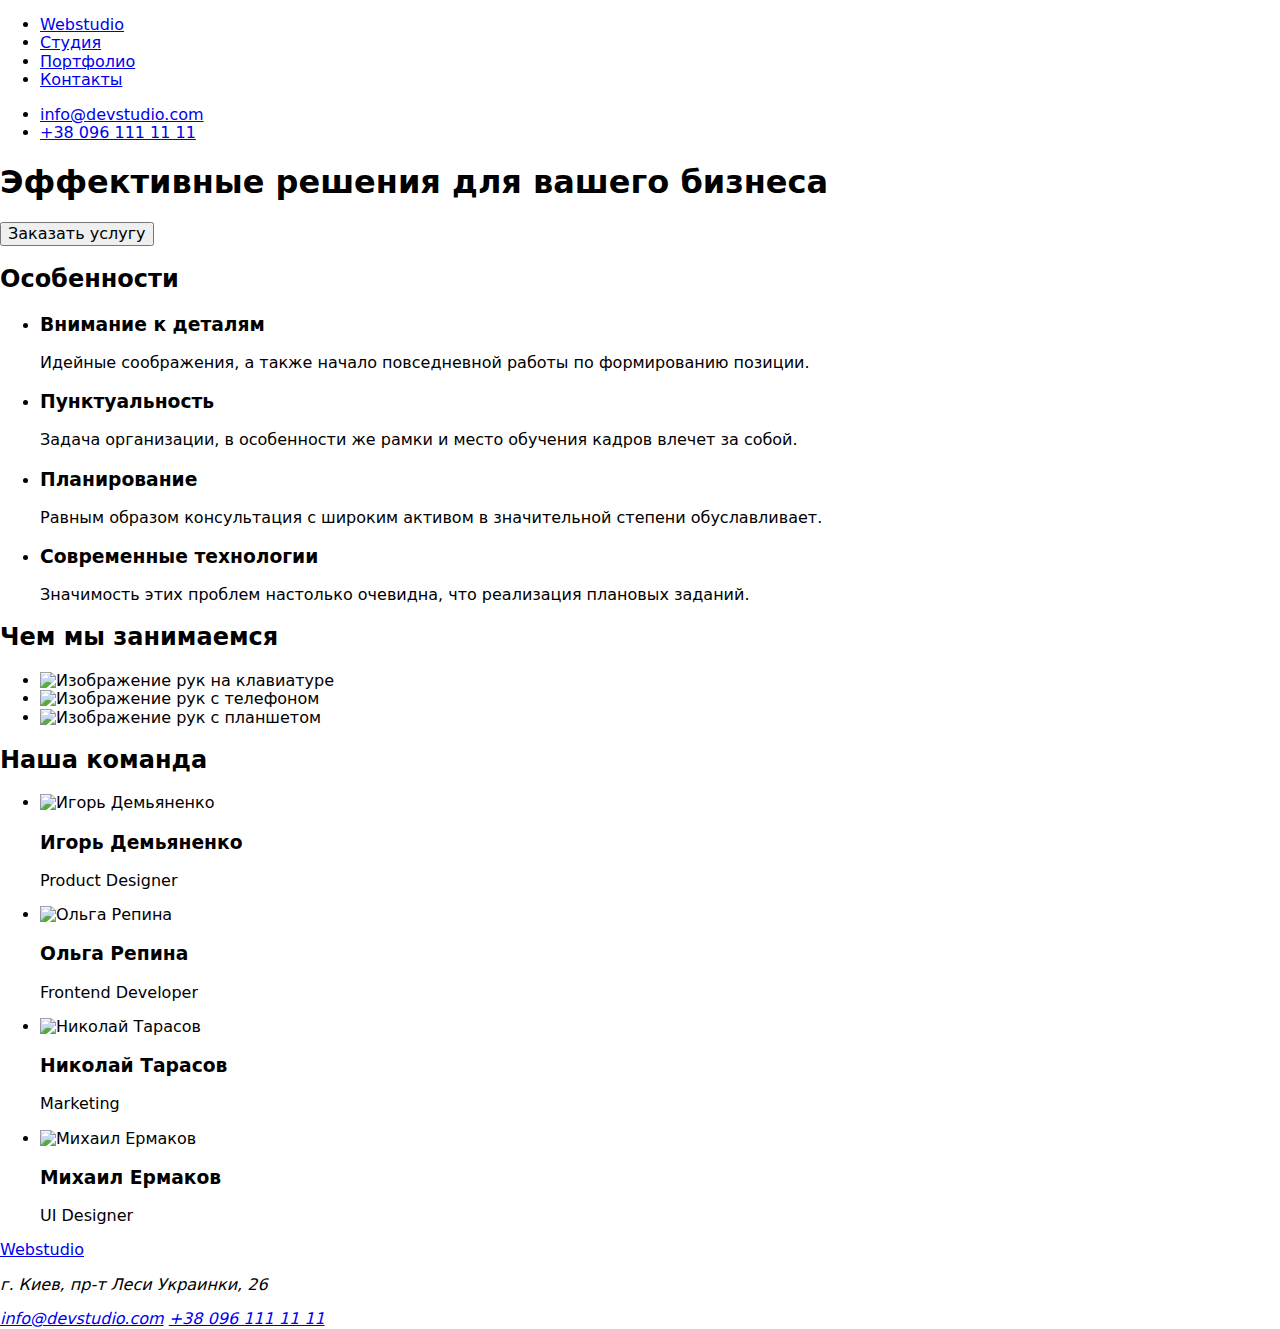
==== index.html @ 140ec396 "Создание файлов" ====
<!DOCTYPE html>
<html lang="ru">
  <head>
    <meta http-equiv="X-UA-Compatible" content="IE=Edge" />
    <meta charset="UTF-8" />
    <meta name="viewport" content="width=device-width, intial-scale=1.0" />
    <link
      rel="stylesheet"
      href="https://cdnjs.cloudflare.com/ajax/libs/modern-normalize/1.0.0/modern-normalize.min.css"
    />
    <link rel="stylesheet" href="./css/styles.css" />
    <title>Webstudio</title>
  </head>
  <body>
    <!--Шапка страницы-->
    <header>
      <!--Навигация страницы-->
      <nav>
        <ul>
          <li>
            <a href="./index.html"><span>Web</span>studio</a>
          </li>
          <li><a href="./index.html">Студия</a></li>
          <li><a href="./index.html">Портфолио</a></li>
          <li><a href="./index.html">Контакты</a></li>
        </ul>
      </nav>
      <ul>
        <li><a href="mailto:info@devstudio.com">info@devstudio.com</a></li>
        <li><a href="tel:+380961111111">+38 096 111 11 11</a></li>
      </ul>
    </header>
    <!--Уникальный контент страницы-->
    <main>
      <!--Героик-->
      <section>
        <h1>Эффективные решения для вашего бизнеса</h1>
        <button type="button">Заказать услугу</button>
      </section>
      <!--Особенности-->
      <section>
        <h2>Особенности</h2>
        <ul>
          <li>
            <h3>Внимание к деталям</h3>
            <p>
              Идейные соображения, а также начало повседневной работы по
              формированию позиции.
            </p>
          </li>

          <li>
            <h3>Пунктуальность</h3>
            <p>
              Задача организации, в особенности же рамки и место обучения кадров
              влечет за собой.
            </p>
          </li>

          <li>
            <h3>Планирование</h3>
            <p>
              Равным образом консультация с широким активом в значительной
              степени обуславливает.
            </p>
          </li>

          <li>
            <h3>Современные технологии</h3>
            <p>
              Значимость этих проблем настолько очевидна, что реализация
              плановых заданий.
            </p>
          </li>
        </ul>
      </section>
      <!--Чем мы занимаемся-->
      <section>
        <h2>Чем мы занимаемся</h2>
        <ul>
          <li>
            <img
              src="./img/eff34a388bbc6409758a002e5a58c3ca.jpg"
              alt="Изображение рук на клавиатуре"
              width="370"
            />
          </li>
          <li>
            <img
              src="./img/fe209b7db875477ca0f844823574082d.jpg"
              alt="Изображение рук с телефоном"
              width="370"
            />
          </li>
          <li>
            <img
              src="./img/ff490664ba91f138b9f708e01d65306a.jpg"
              alt="Изображение рук с планшетом"
              width="370"
            />
          </li>
        </ul>
      </section>
      <!--Наша команда-->
      <section>
        <h2>Наша команда</h2>
        <ul>
          <li>
            <img
              src="./img/01b0562402f9066520924acac0be8d.jpg"
              alt="Игорь Демьяненко"
              width="270"
            />
            <h3>Игорь Демьяненко</h3>
            <p lang="en">Product Designer</p>
          </li>
          <li>
            <img
              src="./img/8ed9ff0c05008e3e7ae5285b05efd211.jpg"
              alt="Ольга Репина"
              width="270"
            />
            <h3>Ольга Репина</h3>
            <p lang="en">Frontend Developer</p>
          </li>
          <li>
            <img
              src="./img/c03fb848ed9dfc89543bbe97156c3661.jpg"
              alt="Николай Тарасов"
              width="270"
            />
            <h3>Николай Тарасов</h3>
            <p lang="en">Marketing</p>
          </li>
          <li>
            <img
              src="./img/7ff905b2d5f56aa0d2b29aa48e997cd8.jpg"
              alt="Михаил Ермаков"
              width="270"
            />
            <h3>Михаил Ермаков</h3>
            <p lang="en">UI Designer</p>
          </li>
        </ul>
      </section>
    </main>
    <!--Подвал-->
    <footer>
      <a href="./index.html"><span>Web</span>studio</a>
      <address>
        <p>г. Киев, пр-т Леси Украинки, 26</p>
        <a href="mailto:info@devstudio.com">info@devstudio.com</a>
        <a href="tel:+380961111111">+38 096 111 11 11</a>
      </address>
    </footer>
  </body>
</html>
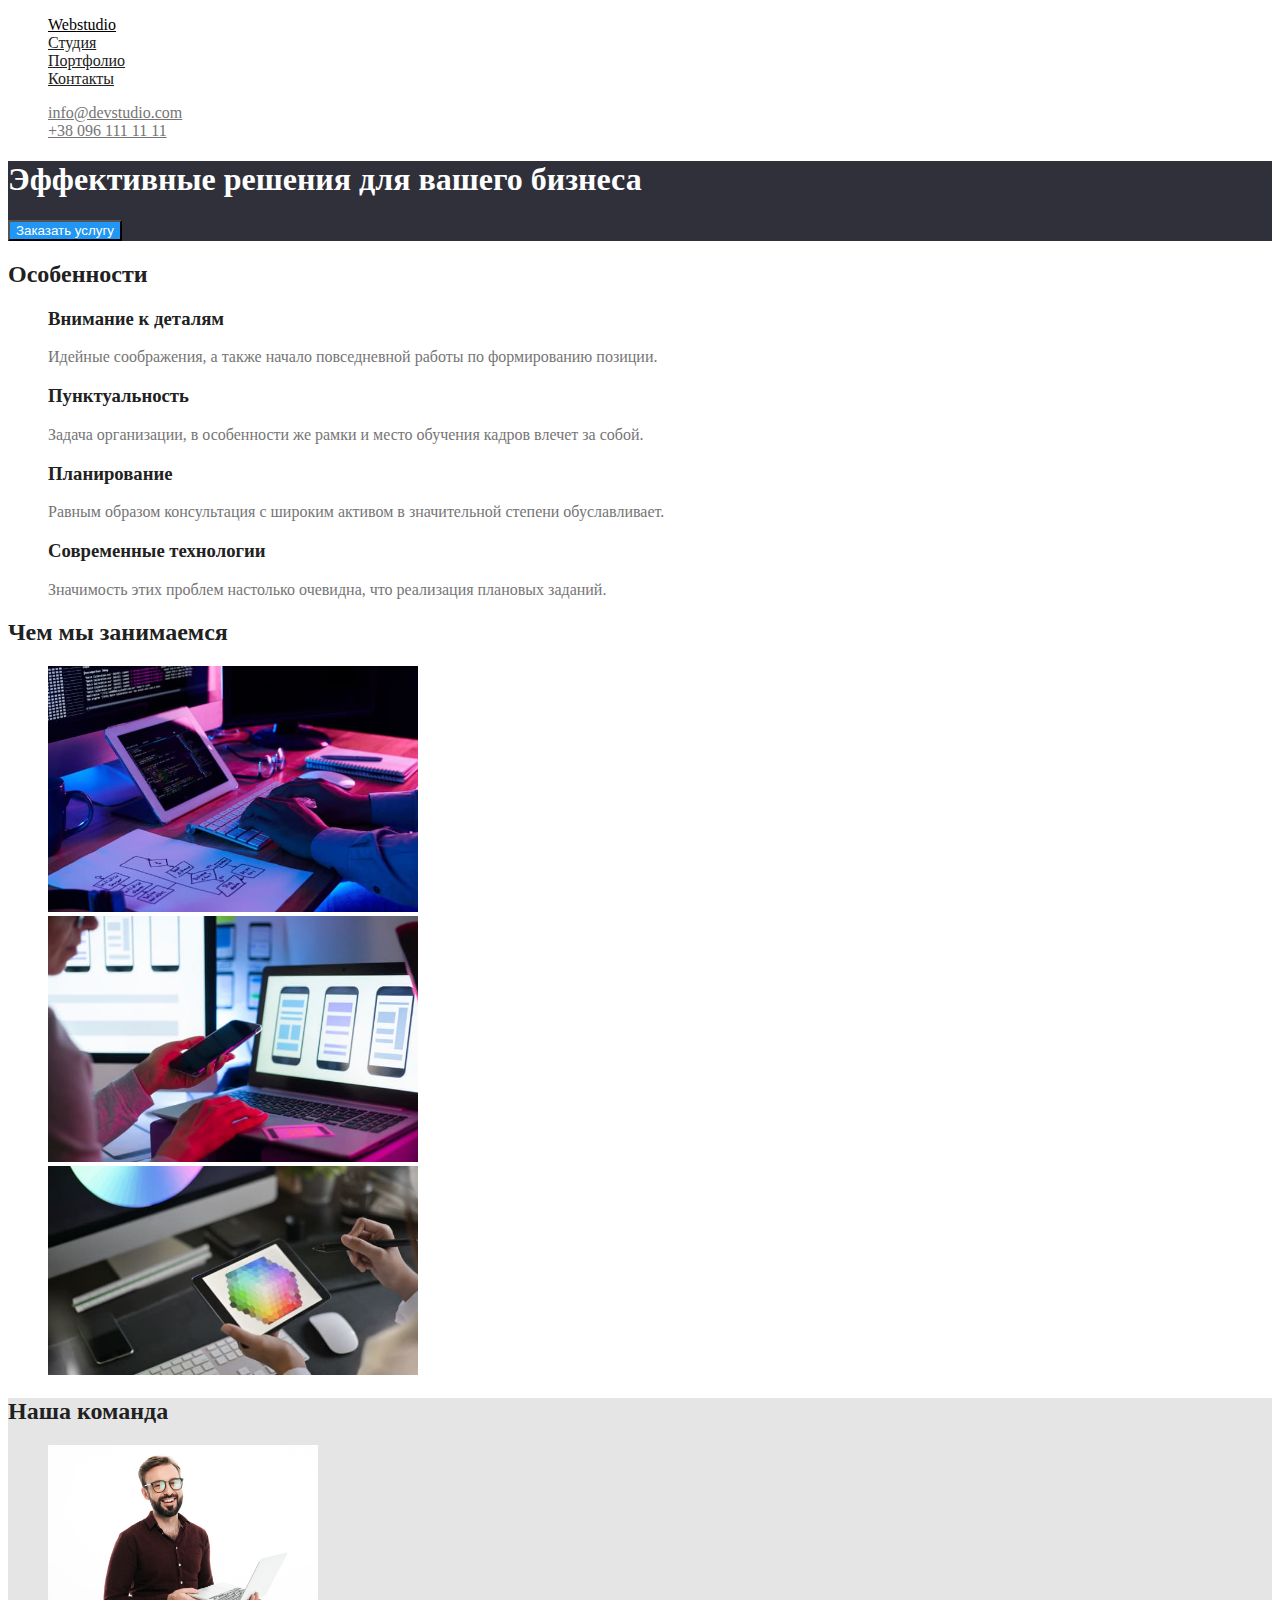
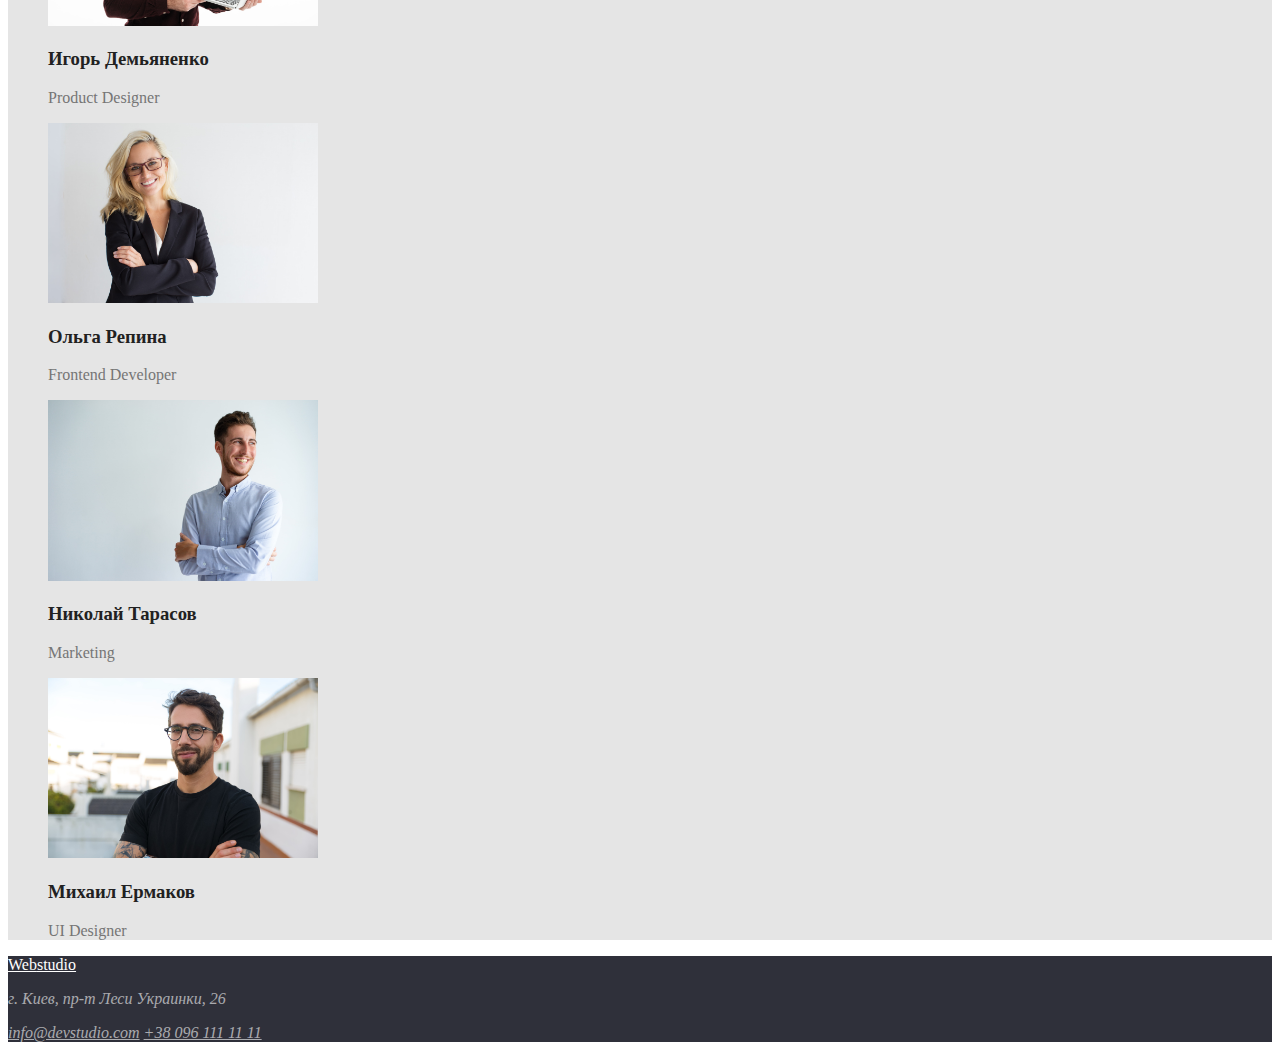
==== commit 2208f2d8: "Работа с цветами в CSS" ====
--- a/index.html
+++ b/index.html
@@ -4,45 +4,47 @@
     <meta http-equiv="X-UA-Compatible" content="IE=Edge" />
     <meta charset="UTF-8" />
     <meta name="viewport" content="width=device-width, intial-scale=1.0" />
-    <link
-      rel="stylesheet"
-      href="https://cdnjs.cloudflare.com/ajax/libs/modern-normalize/1.0.0/modern-normalize.min.css"
-    />
     <link rel="stylesheet" href="./css/styles.css" />
     <title>Webstudio</title>
   </head>
   <body>
     <!--Шапка страницы-->
-    <header>
+    <header class="page-header">
       <!--Навигация страницы-->
       <nav>
-        <ul>
+        <ul class="site-nav">
           <li>
-            <a href="./index.html"><span>Web</span>studio</a>
+            <a href="./index.html" class="logo"><span>Web</span>studio</a>
           </li>
-          <li><a href="./index.html">Студия</a></li>
-          <li><a href="./index.html">Портфолио</a></li>
-          <li><a href="./index.html">Контакты</a></li>
+          <li><a href="./index.html" class="link">Студия</a></li>
+          <li><a href="./portfolio.html" class="link">Портфолио</a></li>
+          <li><a href="./index.html" class="link">Контакты</a></li>
         </ul>
       </nav>
-      <ul>
-        <li><a href="mailto:info@devstudio.com">info@devstudio.com</a></li>
-        <li><a href="tel:+380961111111">+38 096 111 11 11</a></li>
+      <ul class="address">
+        <li>
+          <a href="mailto:info@devstudio.com" class="site-address"
+            >info@devstudio.com</a
+          >
+        </li>
+        <li>
+          <a href="tel:+380961111111" class="site-address">+38 096 111 11 11</a>
+        </li>
       </ul>
     </header>
     <!--Уникальный контент страницы-->
     <main>
       <!--Героик-->
-      <section>
-        <h1>Эффективные решения для вашего бизнеса</h1>
-        <button type="button">Заказать услугу</button>
+      <section class="section hero">
+        <h1 class="title-hero">Эффективные решения для вашего бизнеса</h1>
+        <button type="button" class="button-hero">Заказать услугу</button>
       </section>
       <!--Особенности-->
-      <section>
-        <h2>Особенности</h2>
+      <section class="section features">
+        <h2 class="section-title">Особенности</h2>
         <ul>
           <li>
-            <h3>Внимание к деталям</h3>
+            <h3 class="section-title">Внимание к деталям</h3>
             <p>
               Идейные соображения, а также начало повседневной работы по
               формированию позиции.
@@ -50,7 +52,7 @@
           </li>
 
           <li>
-            <h3>Пунктуальность</h3>
+            <h3 class="section-title">Пунктуальность</h3>
             <p>
               Задача организации, в особенности же рамки и место обучения кадров
               влечет за собой.
@@ -58,7 +60,7 @@
           </li>
 
           <li>
-            <h3>Планирование</h3>
+            <h3 class="section-title">Планирование</h3>
             <p>
               Равным образом консультация с широким активом в значительной
               степени обуславливает.
@@ -66,7 +68,7 @@
           </li>
 
           <li>
-            <h3>Современные технологии</h3>
+            <h3 class="section-title">Современные технологии</h3>
             <p>
               Значимость этих проблем настолько очевидна, что реализация
               плановых заданий.
@@ -75,8 +77,8 @@
         </ul>
       </section>
       <!--Чем мы занимаемся-->
-      <section>
-        <h2>Чем мы занимаемся</h2>
+      <section class="section features">
+        <h2 class="section-title">Чем мы занимаемся</h2>
         <ul>
           <li>
             <img
@@ -102,8 +104,8 @@
         </ul>
       </section>
       <!--Наша команда-->
-      <section>
-        <h2>Наша команда</h2>
+      <section class="section teams">
+        <h2 class="section-title">Наша команда</h2>
         <ul>
           <li>
             <img
@@ -111,7 +113,7 @@
               alt="Игорь Демьяненко"
               width="270"
             />
-            <h3>Игорь Демьяненко</h3>
+            <h3 class="section-title">Игорь Демьяненко</h3>
             <p lang="en">Product Designer</p>
           </li>
           <li>
@@ -120,7 +122,7 @@
               alt="Ольга Репина"
               width="270"
             />
-            <h3>Ольга Репина</h3>
+            <h3 class="section-title">Ольга Репина</h3>
             <p lang="en">Frontend Developer</p>
           </li>
           <li>
@@ -129,7 +131,7 @@
               alt="Николай Тарасов"
               width="270"
             />
-            <h3>Николай Тарасов</h3>
+            <h3 class="section-title">Николай Тарасов</h3>
             <p lang="en">Marketing</p>
           </li>
           <li>
@@ -138,16 +140,16 @@
               alt="Михаил Ермаков"
               width="270"
             />
-            <h3>Михаил Ермаков</h3>
+            <h3 class="section-title">Михаил Ермаков</h3>
             <p lang="en">UI Designer</p>
           </li>
         </ul>
       </section>
     </main>
     <!--Подвал-->
-    <footer>
-      <a href="./index.html"><span>Web</span>studio</a>
-      <address>
+    <footer class="footer">
+      <a href="./index.html" class="footer-logo"><span>Web</span>studio</a>
+      <address class="footer-address">
         <p>г. Киев, пр-т Леси Украинки, 26</p>
         <a href="mailto:info@devstudio.com">info@devstudio.com</a>
         <a href="tel:+380961111111">+38 096 111 11 11</a>
--- a/css/styles.css
+++ b/css/styles.css
@@ -0,0 +1,111 @@
+/*Цвет текста  для Студио #000000 */
+/*Цвет текста  для заголовков #212121 */
+/*Цвет текста  для хиро и футера #FFFFFF*/
+/*Цвет текста  основной #757575 */
+/*Цвет текста  акцент #2196F3 */
+/*Цвет текста  адрес футера rgba(255, 255, 255, 0.6) */
+/*Цвет для фона Особенности и чем мы занимаемся  #E5E5E5 */
+/*Цвет для фона для хиро #2F303A */
+/*Цвет для фона для шапки #FFFFFF */
+/*Цвет для фона наша команда #FFFFFF */
+/*Цвет для фона для футера #2F303A */
+/*Цвет для фона вторая страница #E5E5E5 */
+/*Цвет для фона для кнопок стр #F5F4FA */
+
+:root {
+  --color-black: #000000;
+  --color-white: #ffffff;
+  --color-title: #212121;
+  --color-text: #757575;
+  --color-blue: #2196f3;
+  --color-f-address: rgba(255, 255, 255, 0.6);
+  --color-back-hf: #2f303a;
+  --color-features: #e5e5e5;
+  --color-bg-filter: #f5f4fa;
+}
+
+body {
+  color: var(--color-text);
+}
+
+ul {
+  list-style: none;
+}
+
+.site-nav .logo {
+  color: var(--color-black);
+}
+
+.site-nav .link {
+  color: var(--color-title);
+}
+
+.site-nav .link:hover,
+.site-nav .link:focus {
+  color: var(--color-blue);
+}
+
+.address .site-address {
+  color: var(--color-text);
+}
+
+.address .site-address:hover,
+.address .site-address:focus {
+  color: var(--color-blue);
+}
+
+.hero {
+  background-color: var(--color-back-hf);
+}
+
+.section .title-hero {
+  color: var(--color-white);
+}
+
+.button-hero {
+  color: var(--color-white);
+  background-color: var(--color-blue);
+  cursor: pointer;
+}
+
+.button-filter {
+  color: var(--color-title);
+  background-color: var(--color-bg-filter);
+  cursor: pointer;
+}
+
+.features {
+  background-color: var(--color-white);
+}
+
+.teams {
+  background-color: var(--color-features);
+}
+
+.portfolio {
+  background-color: var(--color-white);
+}
+
+.section .section-title {
+  color: var(--color-title);
+}
+
+.footer {
+  background-color: var(--color-back-hf);
+}
+
+.footer .footer-logo {
+  color: var(--color-white);
+}
+
+.footer-address,
+.footer-address > a {
+  color: var(--color-f-address);
+}
+
+.footer-address:hover,
+.footer-address:focus,
+.footer-address > a:hover,
+.footer-address > a:focus {
+  color: var(--color-blue);
+}
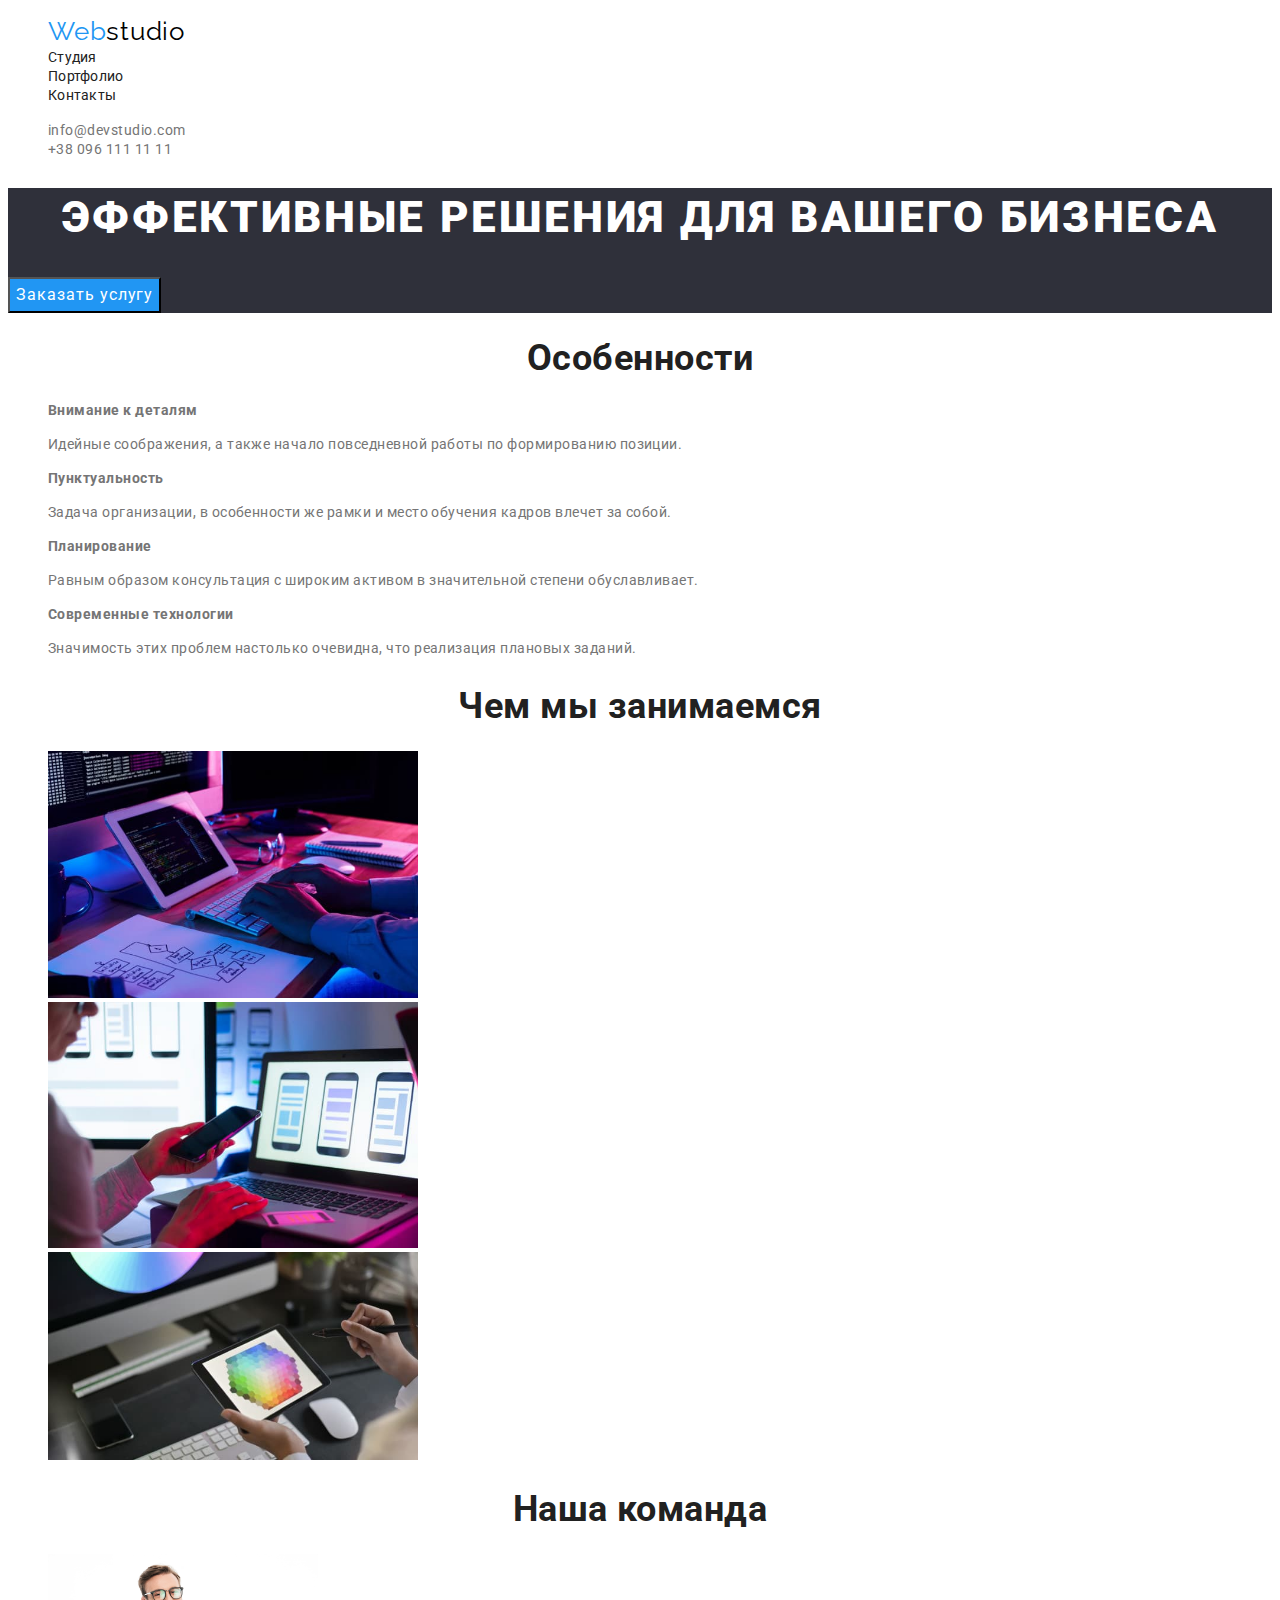
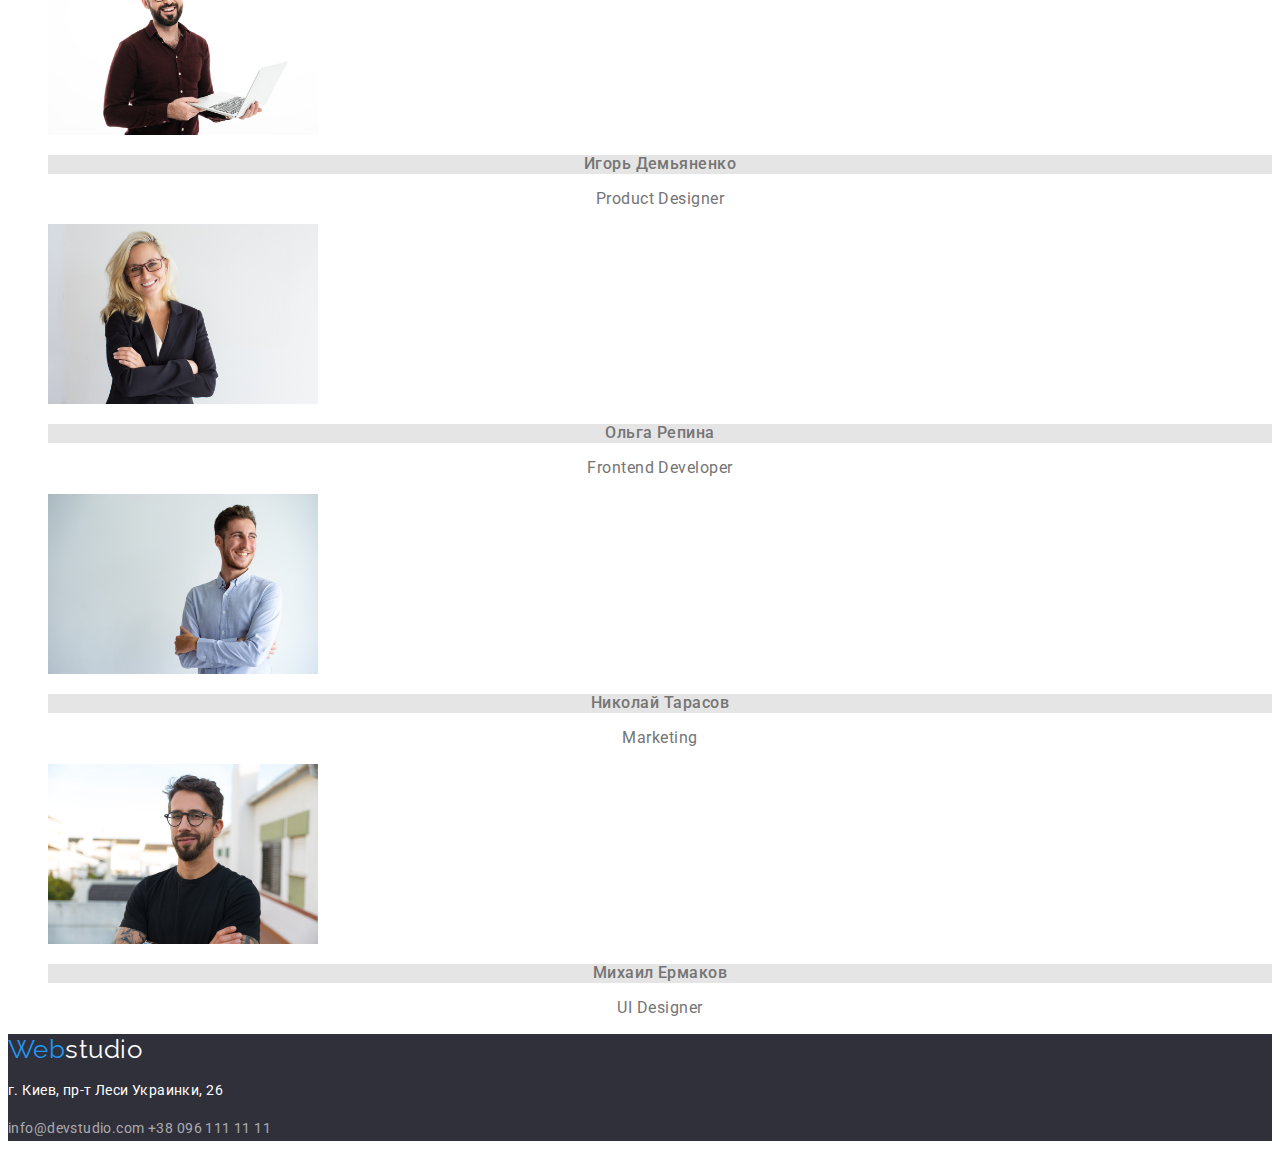
==== commit a34de43b: "Форматирование текста" ====
--- a/index.html
+++ b/index.html
@@ -5,6 +5,10 @@
     <meta charset="UTF-8" />
     <meta name="viewport" content="width=device-width, intial-scale=1.0" />
     <link rel="stylesheet" href="./css/styles.css" />
+    <link
+      href="https://fonts.googleapis.com/css2?family=Raleway:wght@700&family=Roboto:wght@400;500;700;900&display=swap"
+      rel="stylesheet"
+    />
     <title>Webstudio</title>
   </head>
   <body>
@@ -12,7 +16,7 @@
     <header class="page-header">
       <!--Навигация страницы-->
       <nav>
-        <ul class="site-nav">
+        <ul class="site-nav list">
           <li>
             <a href="./index.html" class="logo"><span>Web</span>studio</a>
           </li>
@@ -21,7 +25,7 @@
           <li><a href="./index.html" class="link">Контакты</a></li>
         </ul>
       </nav>
-      <ul class="address">
+      <ul class="address list">
         <li>
           <a href="mailto:info@devstudio.com" class="site-address"
             >info@devstudio.com</a
@@ -42,7 +46,7 @@
       <!--Особенности-->
       <section class="section features">
         <h2 class="section-title">Особенности</h2>
-        <ul>
+        <ul class="list">
           <li>
             <h3 class="section-title">Внимание к деталям</h3>
             <p>
@@ -79,7 +83,7 @@
       <!--Чем мы занимаемся-->
       <section class="section features">
         <h2 class="section-title">Чем мы занимаемся</h2>
-        <ul>
+        <ul class="list">
           <li>
             <img
               src="./img/eff34a388bbc6409758a002e5a58c3ca.jpg"
@@ -106,7 +110,7 @@
       <!--Наша команда-->
       <section class="section teams">
         <h2 class="section-title">Наша команда</h2>
-        <ul>
+        <ul class="list">
           <li>
             <img
               src="./img/01b0562402f9066520924acac0be8d.jpg"
--- a/css/styles.css
+++ b/css/styles.css
@@ -11,6 +11,8 @@
 /*Цвет для фона для футера #2F303A */
 /*Цвет для фона вторая страница #E5E5E5 */
 /*Цвет для фона для кнопок стр #F5F4FA */
+/*Шрифт основной Roboto 400, 500, 700, 900 */
+/*Шрифт основной Raleway 700 */
 
 :root {
   --color-black: #000000;
@@ -25,33 +27,63 @@
 }
 
 body {
+  background-color: var(--color-white);
   color: var(--color-text);
-}
-
-ul {
+  font-family: Roboto, -apple-system, BlinkMacSystemFont, avenir next, avenir,
+    segoe ui, helvetica neue, helvetica, Ubuntu, roboto, noto, arial, sans-serif;
+  letter-spacing: 0.03em;
+}
+
+.list {
   list-style: none;
 }
 
 .site-nav .logo {
   color: var(--color-black);
+  font-family: Raleway, -apple-system, BlinkMacSystemFont, avenir next, avenir,
+    segoe ui, helvetica neue, helvetica, Ubuntu, roboto, noto, arial, sans-serif;
+  font-size: 26px;
+  line-height: 1.2;
+  letter-spacing: 0.03em;
+  text-decoration: none;
+}
+
+.site-nav .logo > span {
+  color: var(--color-blue);
 }
 
 .site-nav .link {
   color: var(--color-title);
+  letter-spacing: 0.02em;
+  font-size: 14px;
+  line-height: 1.14;
+  text-decoration: none;
 }
 
 .site-nav .link:hover,
 .site-nav .link:focus {
   color: var(--color-blue);
+  letter-spacing: 0.02em;
+  font-size: 14px;
+  line-height: 1.14;
+  text-decoration: none;
 }
 
 .address .site-address {
   color: var(--color-text);
+  font-size: 14px;
+  font-size: 14px;
+  line-height: 1.14;
+  text-decoration: none;
 }
 
 .address .site-address:hover,
 .address .site-address:focus {
   color: var(--color-blue);
+  font-size: 14px;
+  font-size: 14px;
+  line-height: 1.14;
+  text-decoration: none;
 }
 
 .hero {
@@ -60,34 +92,101 @@
 
 .section .title-hero {
   color: var(--color-white);
-}
-
-.button-hero {
+  text-transform: uppercase;
+  font-weight: 900;
+  font-size: 44px;
+  line-height: 1.36;
+  text-align: center;
+  letter-spacing: 0.06em;
+}
+
+button.button-hero {
   color: var(--color-white);
   background-color: var(--color-blue);
   cursor: pointer;
-}
-
-.button-filter {
+  font-family: inherit;
+  font-size: 16px;
+  line-height: 1.87;
+  text-align: center;
+  letter-spacing: 0.06em;
+}
+
+.hero button:hover .hero button:focus {
+  color: var(--color-blue);
+  background-color: var(--color-white);
+  cursor: pointer;
+  font-family: inherit;
+}
+
+button.button-filter {
   color: var(--color-title);
   background-color: var(--color-bg-filter);
   cursor: pointer;
-}
-
-.features {
-  background-color: var(--color-white);
-}
-
-.teams {
+  font-family: inherit;
+  font-weight: 500;
+  font-size: 16px;
+  line-height: 1.62;
+  text-align: center;
+}
+
+button.button-filter:hover button.button-filter:focus {
+  color: var(--color-white);
+  background-color: var(--color-blue);
+  cursor: pointer;
+  font-family: inherit;
+  font-weight: 500;
+  font-size: 16px;
+  line-height: 1.62;
+  text-align: center;
+}
+
+.features h3 {
+  font-size: 14px;
+  line-height: 1.14;
+  text-align: left;
+}
+
+.features p {
+  font-size: 14px;
+  line-height: 1.71;
+  text-align: left;
+}
+
+.teams h3 {
   background-color: var(--color-features);
 }
 
-.portfolio {
-  background-color: var(--color-white);
-}
-
-.section .section-title {
+.section h2 {
   color: var(--color-title);
+  font-size: 36px;
+  line-height: 0.85;
+  text-align: center;
+}
+
+.teams h3 {
+  font-weight: 500;
+  font-size: 16px;
+  line-height: 1.18;
+  text-align: center;
+}
+
+.filter h3 {
+  font-size: 18px;
+  line-height: 2;
+  text-align: left;
+  letter-spacing: 0.06em;
+}
+
+.filter p {
+  font-size: 16px;
+  line-height: 1.87;
+  text-align: left;
+}
+
+.teams p {
+  font-size: 16px;
+  line-height: 1.18;
+  text-align: center;
 }
 
 .footer {
@@ -96,11 +195,29 @@
 
 .footer .footer-logo {
   color: var(--color-white);
-}
-
-.footer-address,
+  font-family: Raleway, -apple-system, BlinkMacSystemFont, avenir next, avenir,
+    segoe ui, helvetica neue, helvetica, Ubuntu, roboto, noto, arial, sans-serif;
+  font-size: 26px;
+  line-height: 1.2;
+  text-decoration: none;
+}
+
+.footer .footer-logo > span {
+  color: var(--color-blue);
+}
+
+.footer-address > p {
+  color: var(--color-white);
+}
 .footer-address > a {
   color: var(--color-f-address);
+  text-decoration: none;
+}
+.footer-address {
+  font-style: normal;
+  font-size: 14px;
+  line-height: 1.71;
+  letter-spacing: 0.03em;
 }
 
 .footer-address:hover,
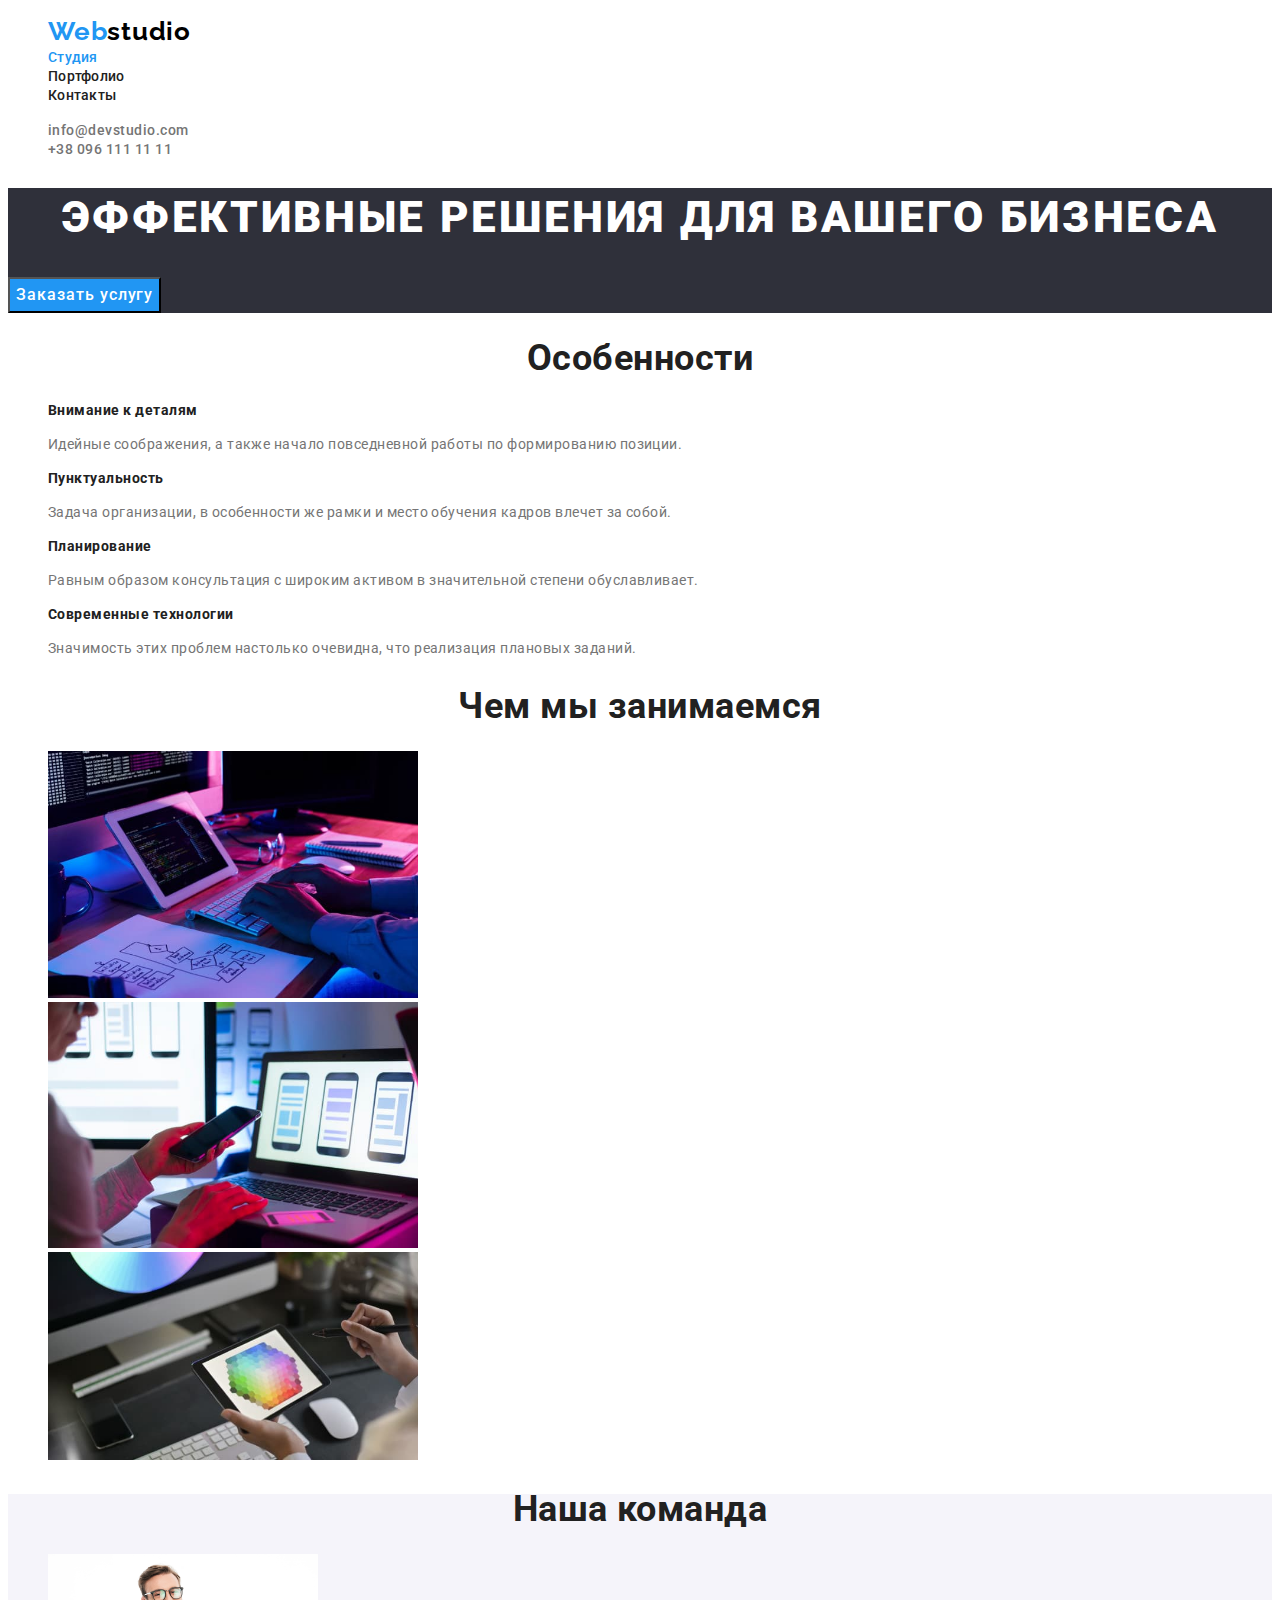
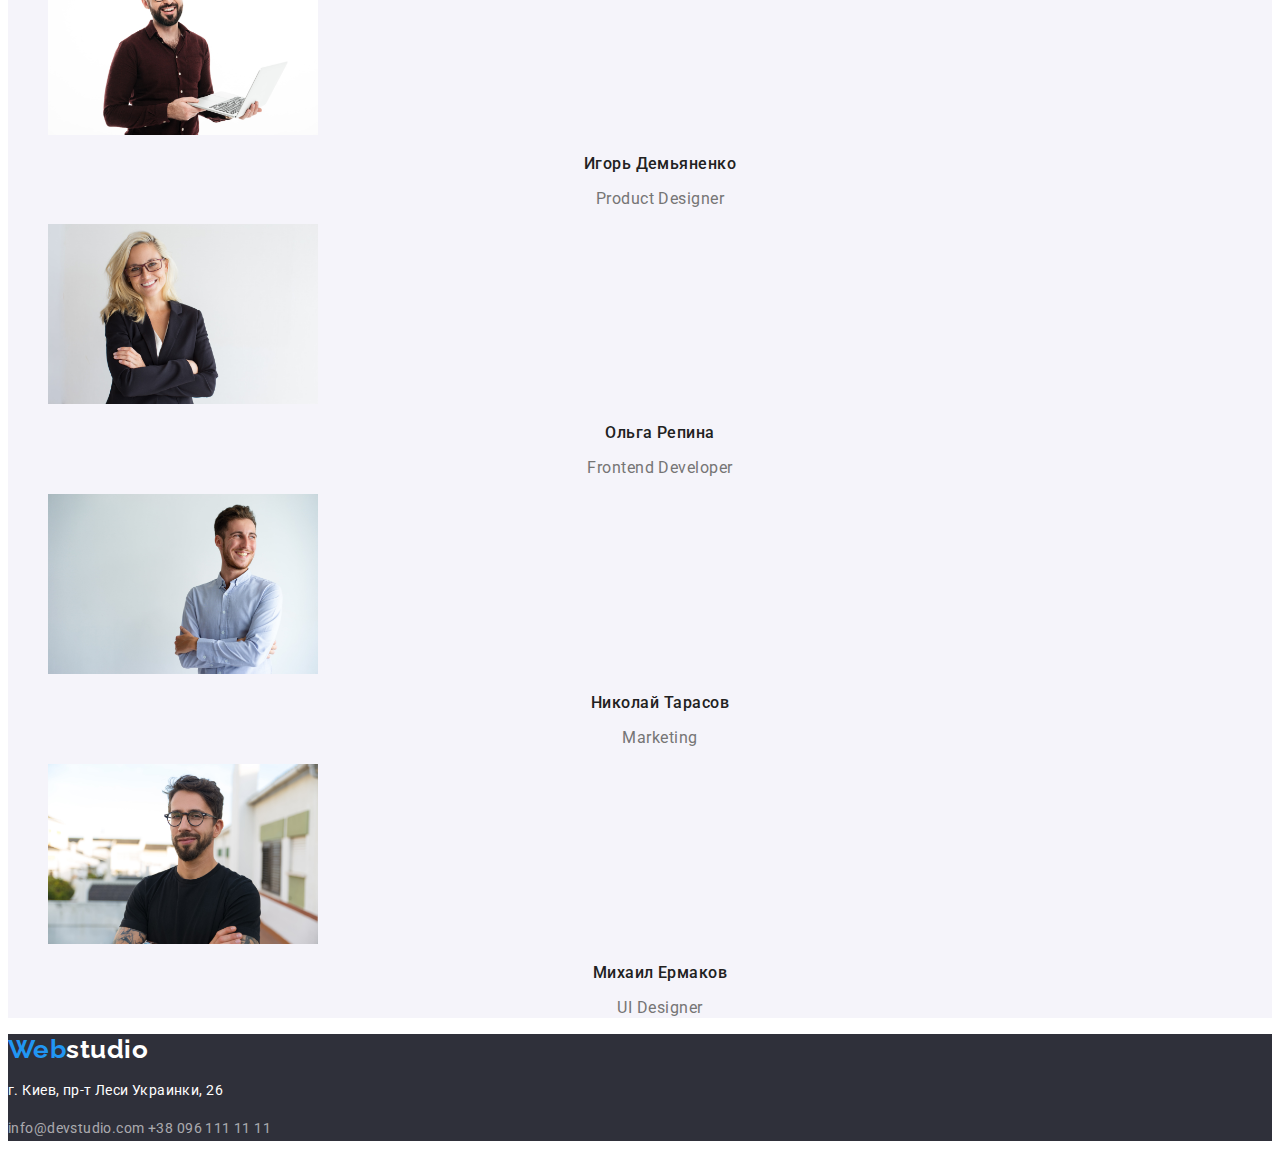
==== commit 2cb20665: "Устранение замечаний 3" ====
--- a/index.html
+++ b/index.html
@@ -20,7 +20,7 @@
           <li>
             <a href="./index.html" class="logo"><span>Web</span>studio</a>
           </li>
-          <li><a href="./index.html" class="link">Студия</a></li>
+          <li><a href="./index.html" class="link active">Студия</a></li>
           <li><a href="./portfolio.html" class="link">Портфолио</a></li>
           <li><a href="./index.html" class="link">Контакты</a></li>
         </ul>
--- a/css/styles.css
+++ b/css/styles.css
@@ -25,7 +25,7 @@
   --color-features: #e5e5e5;
   --color-bg-filter: #f5f4fa;
 }
-
+/*Общее применение стилей*/
 body {
   background-color: var(--color-white);
   color: var(--color-text);
@@ -38,10 +38,13 @@
   list-style: none;
 }
 
+/*Лого в шапке*/
+
 .site-nav .logo {
   color: var(--color-black);
   font-family: Raleway, -apple-system, BlinkMacSystemFont, avenir next, avenir,
     segoe ui, helvetica neue, helvetica, Ubuntu, roboto, noto, arial, sans-serif;
+  font-weight: 700;
   font-size: 26px;
   line-height: 1.2;
   letter-spacing: 0.03em;
@@ -52,8 +55,11 @@
   color: var(--color-blue);
 }
 
+/*навигация по сайту и адрес */
+
 .site-nav .link {
   color: var(--color-title);
+  font-weight: 500;
   letter-spacing: 0.02em;
   font-size: 14px;
   line-height: 1.14;
@@ -69,8 +75,13 @@
   text-decoration: none;
 }
 
+.site-nav a.link.active {
+  color: var(--color-blue);
+}
+
 .address .site-address {
   color: var(--color-text);
+  font-weight: 500;
   font-size: 14px;
   font-size: 14px;
   line-height: 1.14;
@@ -85,6 +96,8 @@
   line-height: 1.14;
   text-decoration: none;
 }
+
+/*Секция хиро*/
 
 .hero {
   background-color: var(--color-back-hf);
@@ -105,19 +118,30 @@
   background-color: var(--color-blue);
   cursor: pointer;
   font-family: inherit;
+  font-weight: 500;
   font-size: 16px;
   line-height: 1.87;
   text-align: center;
   letter-spacing: 0.06em;
 }
 
-.hero button:hover .hero button:focus {
+.hero button:hover,
+.hero button:focus {
   color: var(--color-blue);
   background-color: var(--color-white);
   cursor: pointer;
   font-family: inherit;
 }
 
+.hero button:active {
+  color: var(--color-blue);
+  background-color: var(--color-white);
+  cursor: pointer;
+  font-family: inherit;
+}
+
+/*Фильтр для второй страницы*/
+
 button.button-filter {
   color: var(--color-title);
   background-color: var(--color-bg-filter);
@@ -129,7 +153,8 @@
   text-align: center;
 }
 
-button.button-filter:hover button.button-filter:focus {
+button.button-filter:hover,
+button.button-filter:focus {
   color: var(--color-white);
   background-color: var(--color-blue);
   cursor: pointer;
@@ -140,7 +165,23 @@
   text-align: center;
 }
 
+.filter h3 {
+  color: var(--color-title);
+  font-size: 18px;
+  line-height: 2;
+  text-align: left;
+  letter-spacing: 0.06em;
+}
+
+.filter p {
+  font-size: 16px;
+  line-height: 1.87;
+  text-align: left;
+}
+/*Секция особенности*/
+
 .features h3 {
+  color: var(--color-title);
   font-size: 14px;
   line-height: 1.14;
   text-align: left;
@@ -152,8 +193,10 @@
   text-align: left;
 }
 
-.teams h3 {
-  background-color: var(--color-features);
+/* Секция команда*/
+
+.teams {
+  background-color: var(--color-bg-filter);
 }
 
 .section h2 {
@@ -164,43 +207,38 @@
 }
 
 .teams h3 {
+  color: var(--color-title);
   font-weight: 500;
   font-size: 16px;
   line-height: 1.18;
   text-align: center;
 }
 
-.filter h3 {
-  font-size: 18px;
-  line-height: 2;
-  text-align: left;
-  letter-spacing: 0.06em;
-}
-
-.filter p {
-  font-size: 16px;
-  line-height: 1.87;
-  text-align: left;
-}
-
 .teams p {
   font-size: 16px;
   line-height: 1.18;
   text-align: center;
 }
+
+/*Подвал*/
 
 .footer {
   background-color: var(--color-back-hf);
 }
 
+/*Лого подвала*/
+
 .footer .footer-logo {
   color: var(--color-white);
   font-family: Raleway, -apple-system, BlinkMacSystemFont, avenir next, avenir,
     segoe ui, helvetica neue, helvetica, Ubuntu, roboto, noto, arial, sans-serif;
+  font-weight: 700;
   font-size: 26px;
   line-height: 1.2;
   text-decoration: none;
 }
+
+/*Адрес подвала*/
 
 .footer .footer-logo > span {
   color: var(--color-blue);
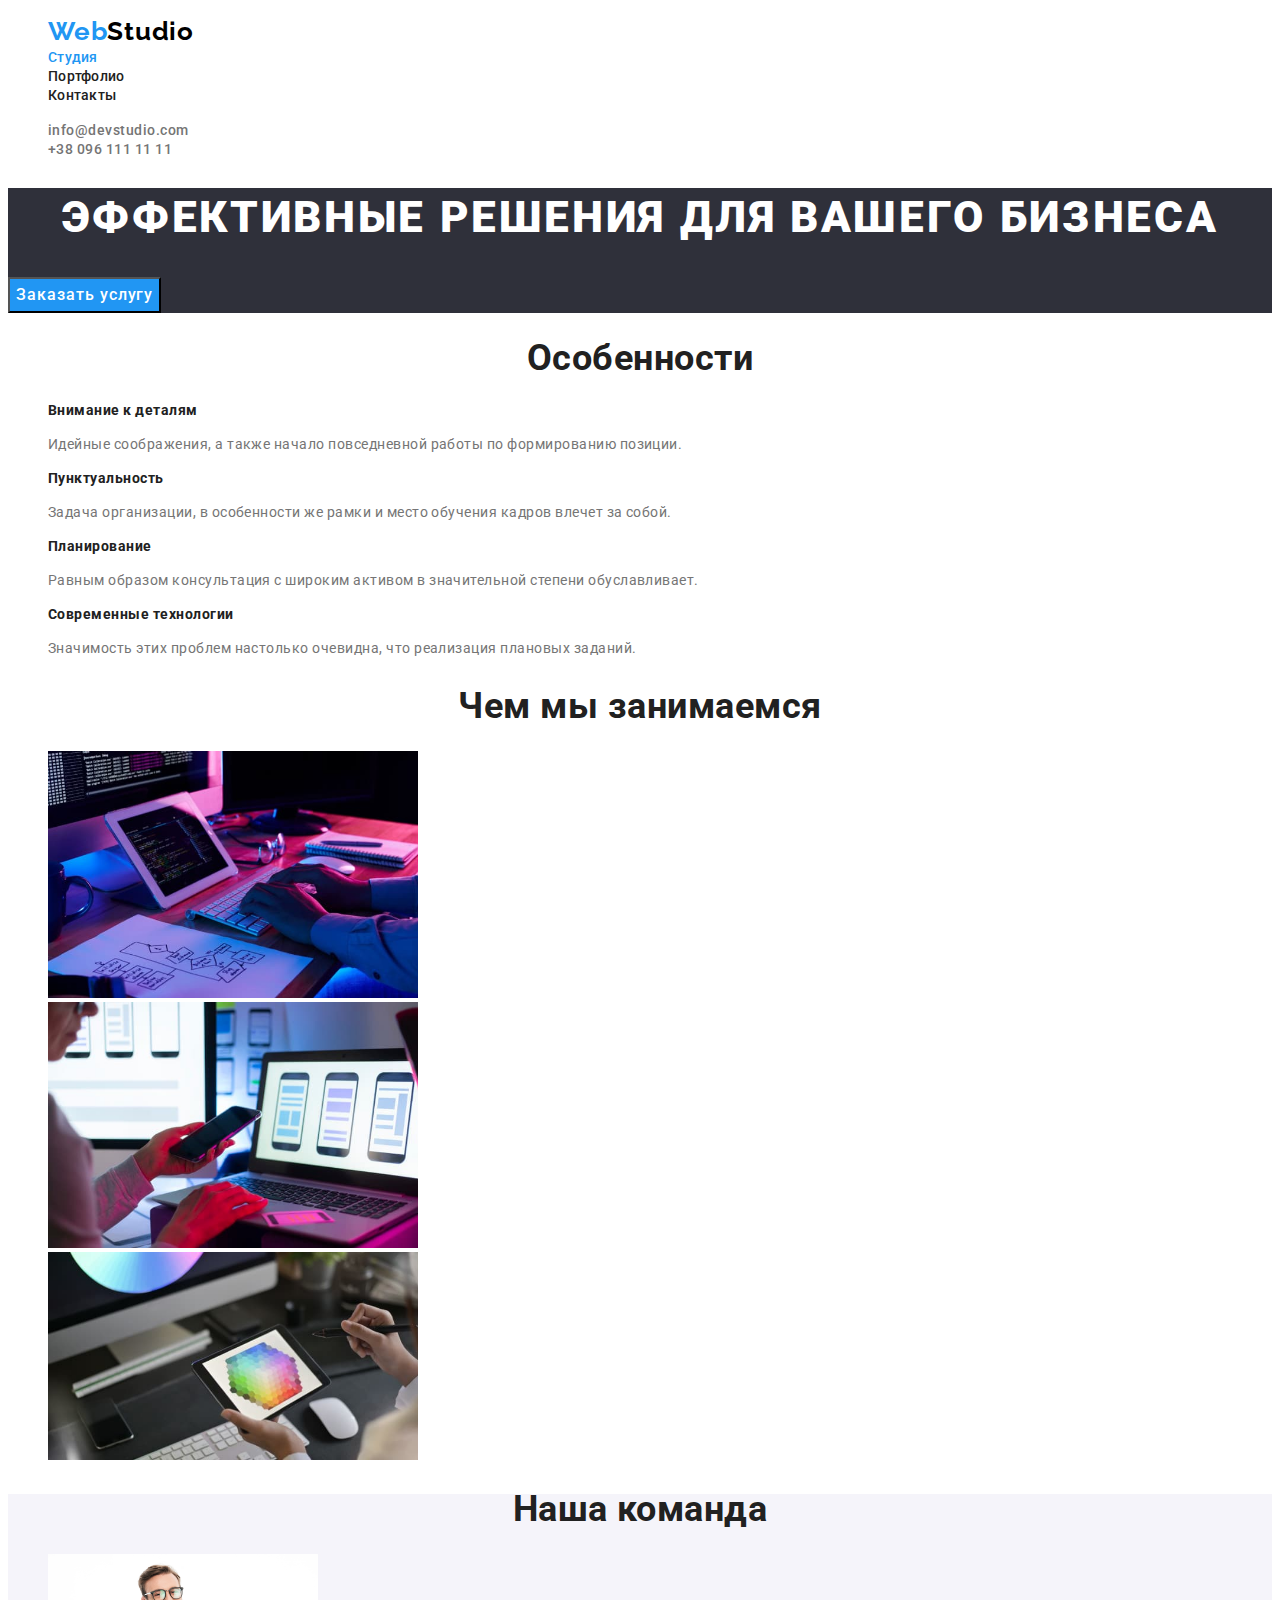
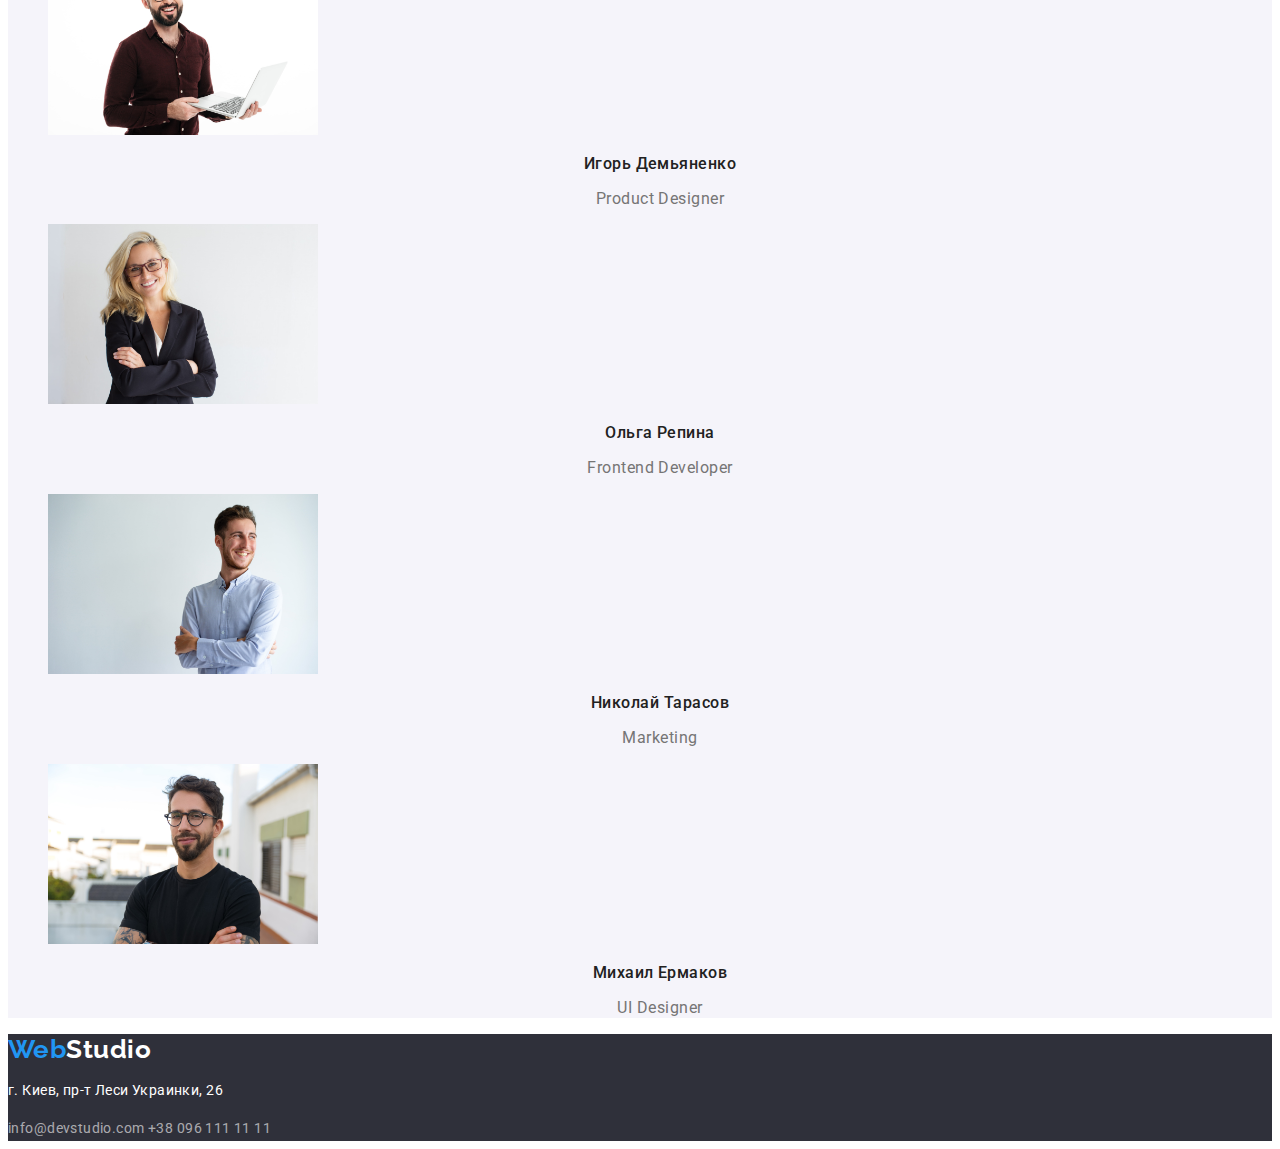
==== commit d31c3420: "Финальные правки" ====
--- a/index.html
+++ b/index.html
@@ -18,7 +18,7 @@
       <nav>
         <ul class="site-nav list">
           <li>
-            <a href="./index.html" class="logo"><span>Web</span>studio</a>
+            <a href="./index.html" class="logo"><span>Web</span>Studio</a>
           </li>
           <li><a href="./index.html" class="link active">Студия</a></li>
           <li><a href="./portfolio.html" class="link">Портфолио</a></li>
@@ -152,7 +152,7 @@
     </main>
     <!--Подвал-->
     <footer class="footer">
-      <a href="./index.html" class="footer-logo"><span>Web</span>studio</a>
+      <a href="./index.html" class="footer-logo"><span>Web</span>Studio</a>
       <address class="footer-address">
         <p>г. Киев, пр-т Леси Украинки, 26</p>
         <a href="mailto:info@devstudio.com">info@devstudio.com</a>
